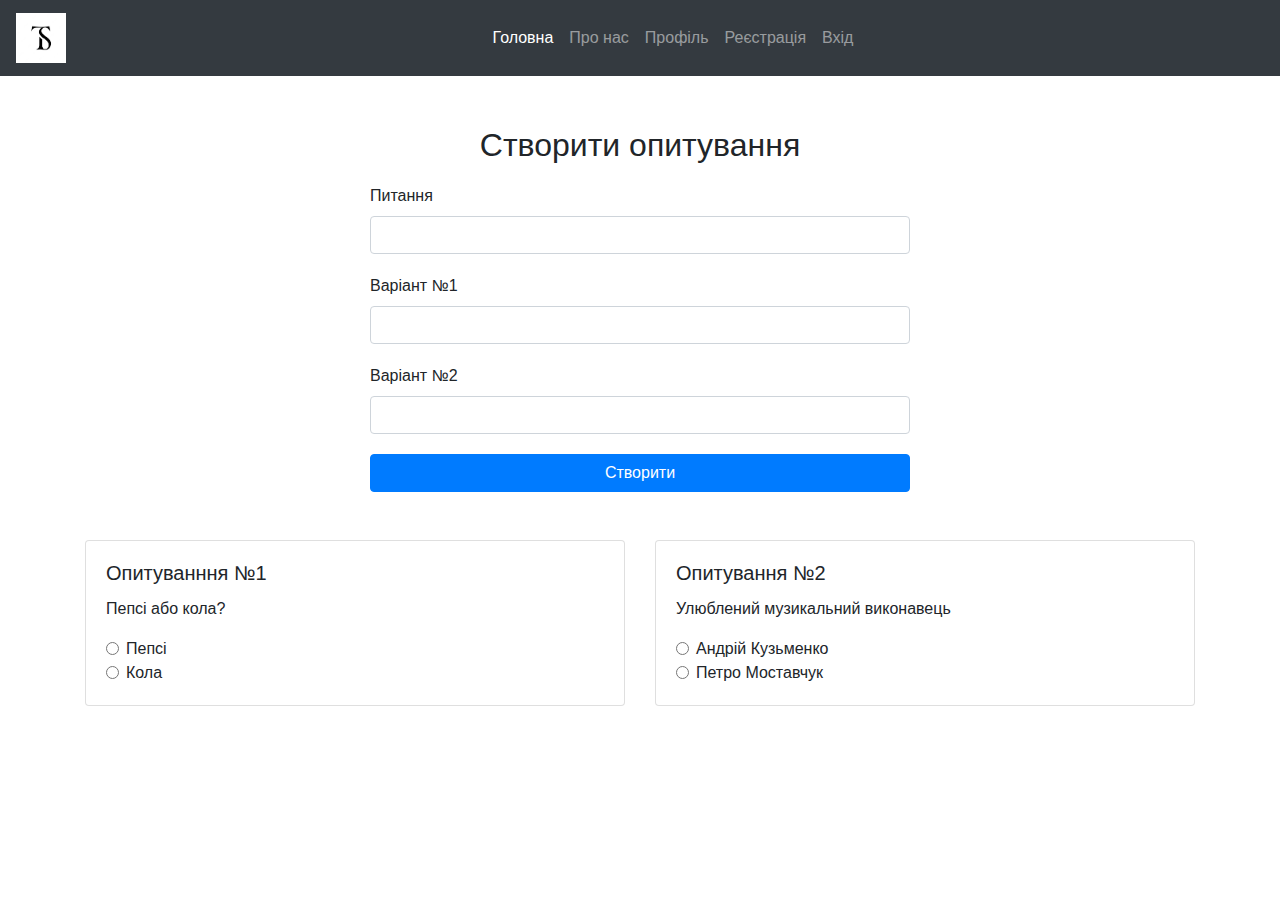
==== index.html @ 3eb96688 "lab done" ====
<!DOCTYPE html>
<html>
<head>
    <title>Головна</title>
    <link rel="stylesheet" href="https://stackpath.bootstrapcdn.com/bootstrap/4.5.2/css/bootstrap.min.css">
    <link rel="stylesheet" type="text/css" href="css/styles.css">
</head>
<body>
    <header>
        <nav class="navbar navbar-expand-md navbar-dark bg-dark">
            <a class="navbar-brand" href="index.html"><img class="logo" src="images/logo.png" alt="Logo"></a>
            <div class="row navbar-collapse" id="navbarNav">
                <ul class="navbar-nav mx-auto">
                    <li class="nav-item">
                        <a class="nav-link active" href="index.html">Головна</a>
                    </li>
                    <li class="nav-item">
                        <a class="nav-link" href="about.html">Про нас</a>
                    </li>
                    <li class="nav-item">
                        <a class="nav-link" href="profile.html">Профіль</a>
                    </li>
                    <li class="nav-item">
                        <a class="nav-link" href="registration.html">Реєстрація</a>
                    </li>
                    <li class="nav-item">
                        <a class="nav-link" href="login.html">Вхід</a>
                    </li>
                </ul>
            </div>
        </nav>
    </header>

    <div class="container">
        <div class="row justify-content-center">
            <div class="col-md-6">
                <h2>Створити опитування</h2>
                <form>
                    <div class="form-group">
                        <label for="question">Питання</label>
                        <input type="text" class="form-control" id="question" name="question" required>
                    </div>
                    <div class="form-group">
                        <label for="answer1">Варіант №1</label>
                        <input type="text" class="form-control" id="answer1" name="answer1" required>
                    </div>
                    <div class="form-group">
                        <label for="answer2">Варіант №2</label>
                        <input type="text" class="form-control" id="answer2" name="answer2" required>
                    </div>
                    <button type="submit" class="btn btn-primary">Створити</button>
                </form>
            </div>
        </div>

        <div class="row mt-5">
            <div class="col-md-6">
                <div class="card">
                    <div class="card-body">
                        <h5 class="card-title">Опитуванння №1</h5>
                        <p class="card-text">Пепсі або кола?</p>
                        <div class="form-check">
                            <input class="form-check-input" type="radio" name="option1" id="option1" value="option1">
                            <label class="form-check-label" for="option1">
                                Пепсі
                            </label>
                        </div>
                        <div class="form-check">
                            <input class="form-check-input" type="radio" name="option1" id="option2" value="option2">
                            <label class="form-check-label" for="option2">
                                Кола
                            </label>
                        </div>
                    </div>
                </div>
            </div>
            <div class="col-md-6">
                <div class="card">
                    <div class="card-body">
                        <h5 class="card-title">Опитування №2</h5>
                        <p class="card-text">Улюблений музикальний виконавець</p>
                        <div class="form-check">
                            <input class="form-check-input" type="radio" name="option2" id="option3" value="option3">
                            <label class="form-check-label" for="option3">
                                Андрій Кузьменко
                            </label>
                        </div>
                        <div class="form-check">
                            <input class="form-check-input" type="radio" name="option2" id="option4" value="option4">
                            <label class="form-check-label" for="option4">
                                Петро Моставчук
                            </label>
                        </div>
                    </div>
                </div>
            </div>
        </div>
    </div>
</body>
</html>
---- css/styles.css ----
.container {
    margin-top: 50px;
}

h2 {
    text-align: center;
    margin-bottom: 20px;
}

.form-group {
    margin-bottom: 20px;
}

.btn-primary {
    width: 100%;
}

.table {
    margin-top: 20px;
}

@media screen and (max-width: 768px) {
    .col-md-6 {
        max-width: 100%;
    }
}

.logo {
    display: block;
    width: 50px;
    height: 50px;
    /* background-color: red; */
}
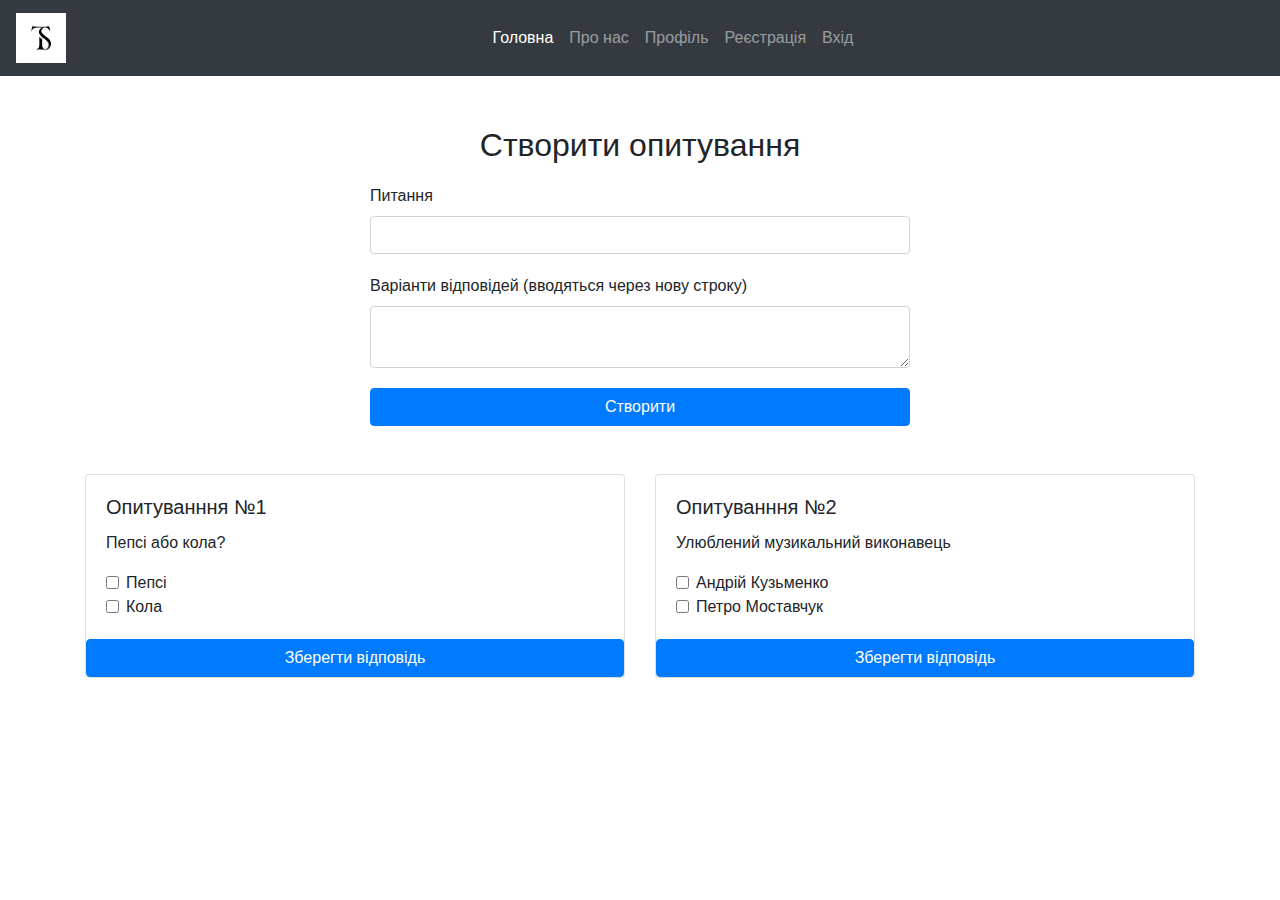
==== commit eeaf4adf: "lab2 done" ====
--- a/index.html
+++ b/index.html
@@ -1,10 +1,12 @@
 <!DOCTYPE html>
 <html>
+
 <head>
     <title>Головна</title>
     <link rel="stylesheet" href="https://stackpath.bootstrapcdn.com/bootstrap/4.5.2/css/bootstrap.min.css">
     <link rel="stylesheet" type="text/css" href="css/styles.css">
 </head>
+
 <body>
     <header>
         <nav class="navbar navbar-expand-md navbar-dark bg-dark">
@@ -35,66 +37,24 @@
         <div class="row justify-content-center">
             <div class="col-md-6">
                 <h2>Створити опитування</h2>
-                <form>
+                <form id="createSurveyForm">
                     <div class="form-group">
                         <label for="question">Питання</label>
                         <input type="text" class="form-control" id="question" name="question" required>
                     </div>
                     <div class="form-group">
-                        <label for="answer1">Варіант №1</label>
-                        <input type="text" class="form-control" id="answer1" name="answer1" required>
-                    </div>
-                    <div class="form-group">
-                        <label for="answer2">Варіант №2</label>
-                        <input type="text" class="form-control" id="answer2" name="answer2" required>
+                        <label for="answers">Варіанти відповідей (вводяться через нову строку)</label>
+                        <textarea class="form-control" id="answers" name="answers" required></textarea>
                     </div>
                     <button type="submit" class="btn btn-primary">Створити</button>
                 </form>
             </div>
         </div>
 
-        <div class="row mt-5">
-            <div class="col-md-6">
-                <div class="card">
-                    <div class="card-body">
-                        <h5 class="card-title">Опитуванння №1</h5>
-                        <p class="card-text">Пепсі або кола?</p>
-                        <div class="form-check">
-                            <input class="form-check-input" type="radio" name="option1" id="option1" value="option1">
-                            <label class="form-check-label" for="option1">
-                                Пепсі
-                            </label>
-                        </div>
-                        <div class="form-check">
-                            <input class="form-check-input" type="radio" name="option1" id="option2" value="option2">
-                            <label class="form-check-label" for="option2">
-                                Кола
-                            </label>
-                        </div>
-                    </div>
-                </div>
-            </div>
-            <div class="col-md-6">
-                <div class="card">
-                    <div class="card-body">
-                        <h5 class="card-title">Опитування №2</h5>
-                        <p class="card-text">Улюблений музикальний виконавець</p>
-                        <div class="form-check">
-                            <input class="form-check-input" type="radio" name="option2" id="option3" value="option3">
-                            <label class="form-check-label" for="option3">
-                                Андрій Кузьменко
-                            </label>
-                        </div>
-                        <div class="form-check">
-                            <input class="form-check-input" type="radio" name="option2" id="option4" value="option4">
-                            <label class="form-check-label" for="option4">
-                                Петро Моставчук
-                            </label>
-                        </div>
-                    </div>
-                </div>
-            </div>
-        </div>
+        <div id="surveys-container" class="row mt-5"></div>
     </div>
+
+    <script type="module" src="js/main.js"></script>
 </body>
-</html>
+
+</html>